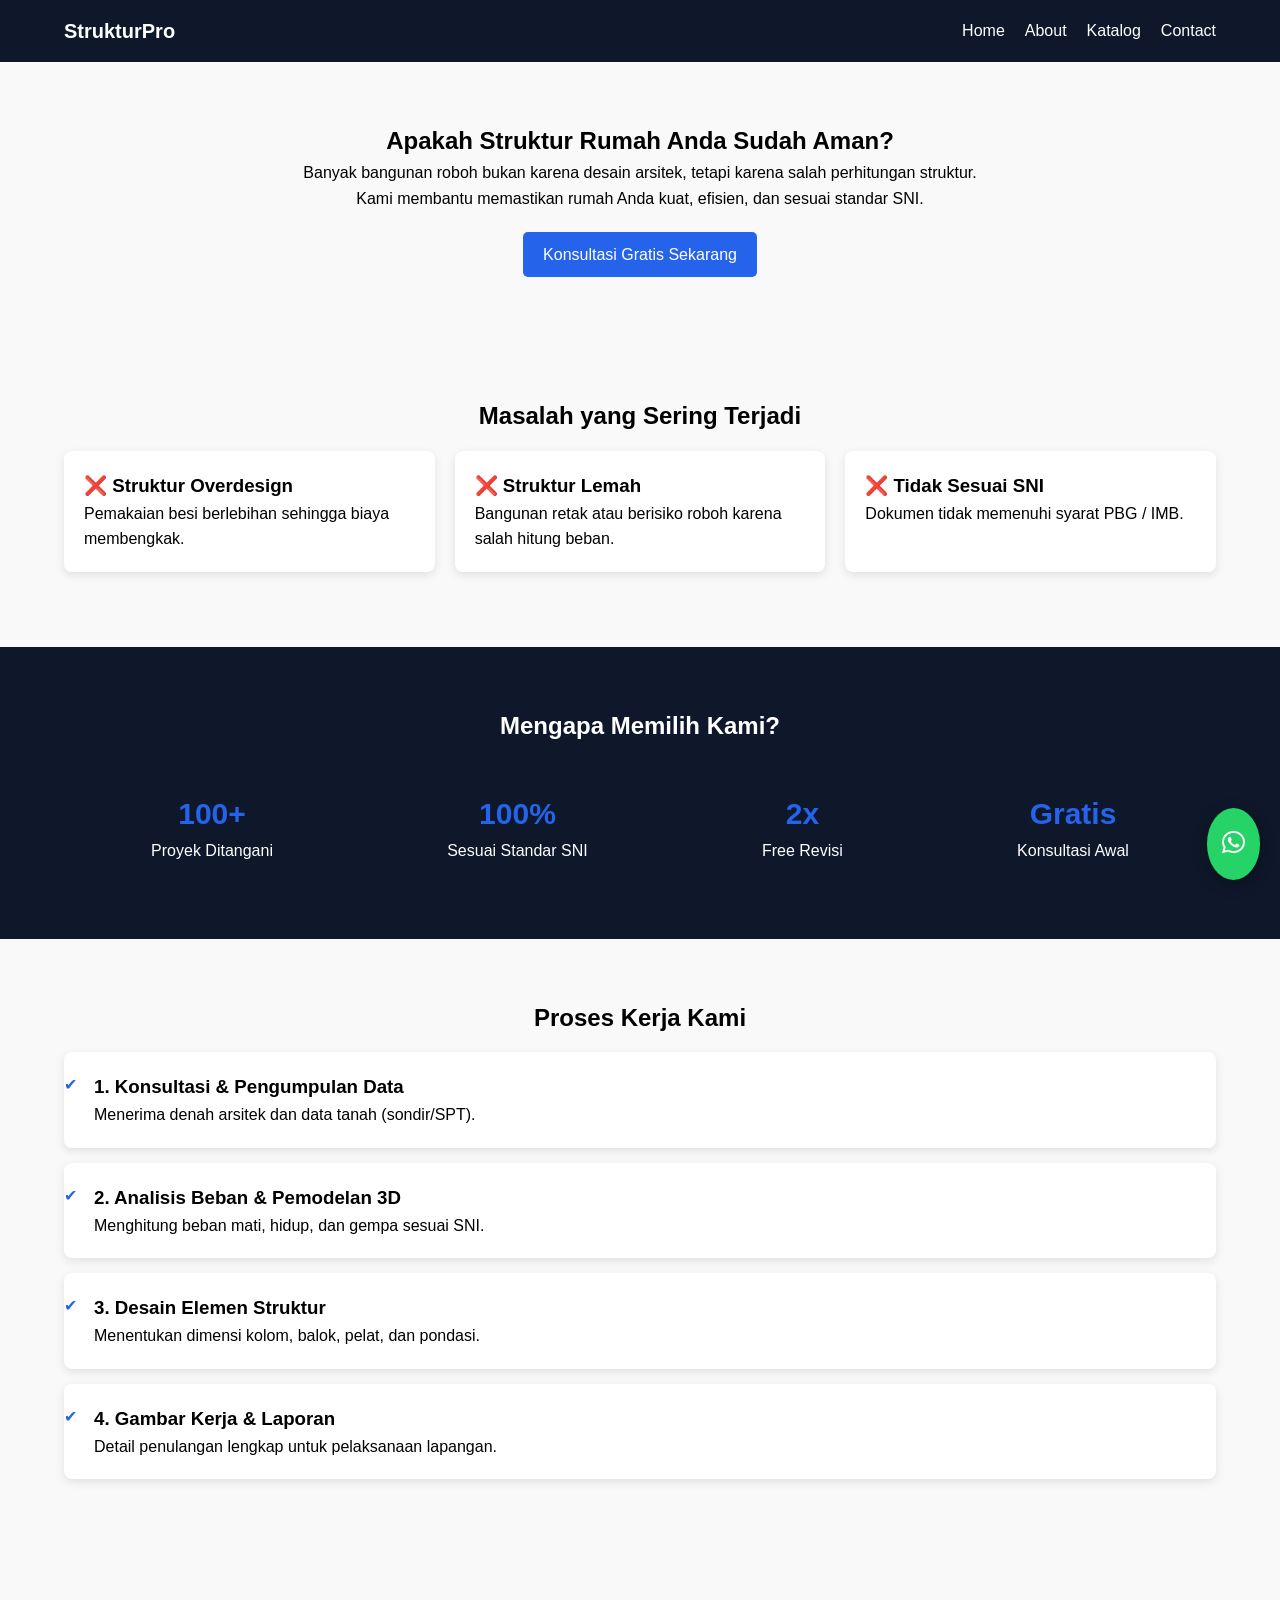
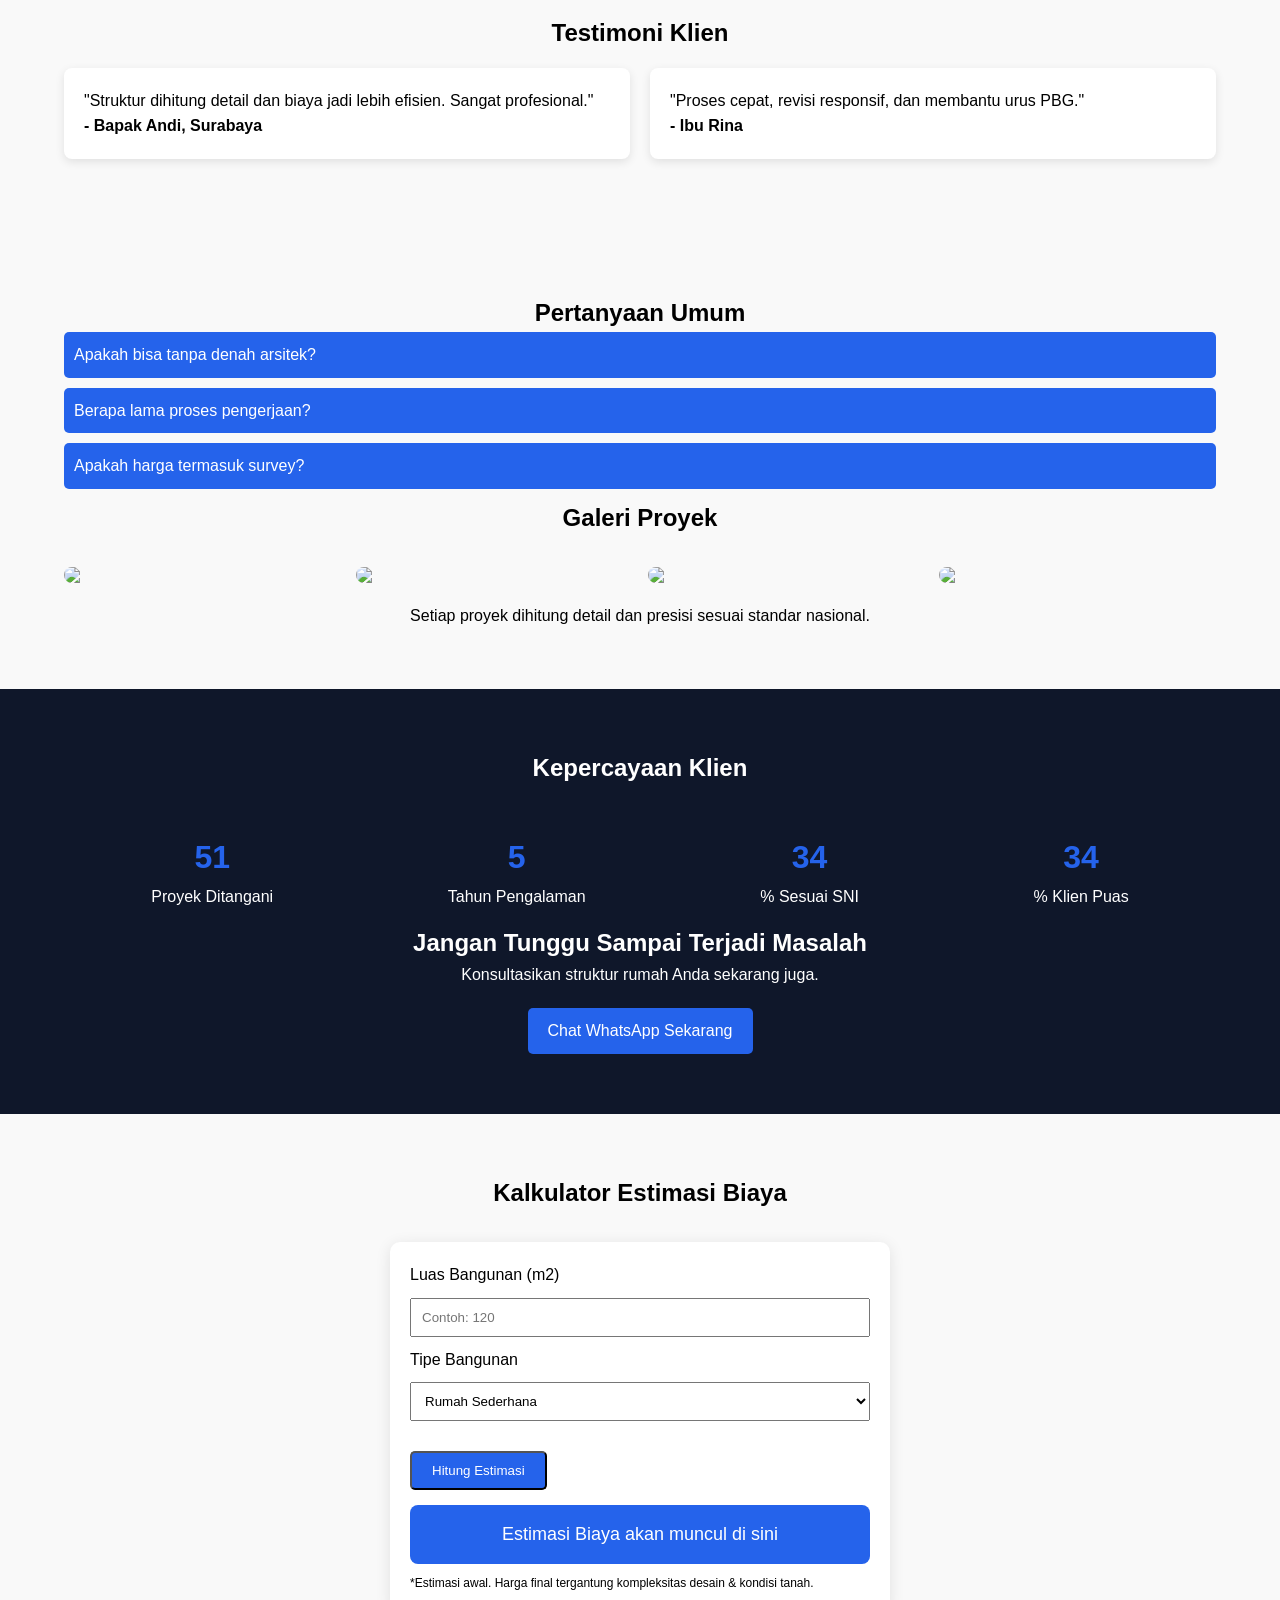
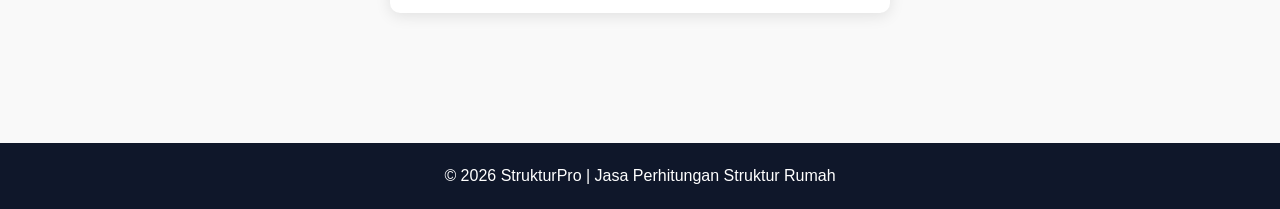
==== index.html @ 91f628e6 "Add files via upload" ====
<!DOCTYPE html>
<html lang="id">
<head>
<link rel="stylesheet" href="https://cdnjs.cloudflare.com/ajax/libs/font-awesome/6.5.0/css/all.min.css">
<meta charset="UTF-8">
<meta name="viewport" content="width=device-width, initial-scale=1.0">
<meta name="description" content="Jasa perhitungan struktur rumah dan bangunan profesional sesuai standar SNI. Melayani Surabaya dan seluruh Indonesia. Analisis beban, desain kolom balok, gambar kerja struktur, dan pendampingan PBG/IMB.">

<meta name="keywords" content="
jasa perhitungan struktur,
jasa hitung struktur rumah,
konsultan struktur bangunan,
perhitungan struktur SNI,
desain struktur rumah 2 lantai,
jasa analisis beban bangunan,
gambar kerja struktur DED,
jasa struktur Surabaya,
konsultan teknik sipil Surabaya,
hitung kolom balok pelat,
jasa struktur gedung bertingkat,
perhitungan pondasi rumah,
jasa struktur gudang,
konsultan PBG IMB,
jasa hitung struktur profesional
">

<meta name="author" content="StrukturPro - Jasa Perhitungan Struktur Bangunan">

<title>Jasa Perhitungan Struktur Rumah & Bangunan | Konsultan Struktur SNI Surabaya</title>

<link rel="stylesheet" href="style.css">
</head>
<body>

<header>
<div class="container">
<nav>
<div class="logo">
    <a href="index.html">StrukturPro</a>
</div>
<div class="menu-toggle">☰</div>
<ul>
<li><a href="index.html">Home</a></li>
<li><a href="about.html">About</a></li>
<li><a href="katalog.html">Katalog</a></li>
<li><a href="contact.html">Contact</a></li>
</ul>
</nav>
</div>
</header>

<section class="section container center">
<h2>Apakah Struktur Rumah Anda Sudah Aman?</h2>
<p>Banyak bangunan roboh bukan karena desain arsitek, tetapi karena salah perhitungan struktur.</p>
<p>Kami membantu memastikan rumah Anda kuat, efisien, dan sesuai standar SNI.</p>
<a href="contact.html" class="btn">Konsultasi Gratis Sekarang</a>
</section>

<section class="section">
<div class="container">
<h2 class="center">Masalah yang Sering Terjadi</h2>
<div class="grid">
<div class="card">
<h3>❌ Struktur Overdesign</h3>
<p>Pemakaian besi berlebihan sehingga biaya membengkak.</p>
</div>
<div class="card">
<h3>❌ Struktur Lemah</h3>
<p>Bangunan retak atau berisiko roboh karena salah hitung beban.</p>
</div>
<div class="card">
<h3>❌ Tidak Sesuai SNI</h3>
<p>Dokumen tidak memenuhi syarat PBG / IMB.</p>
</div>
</div>
</div>
</section>

<section class="section-dark section">
<div class="container center">
<h2>Mengapa Memilih Kami?</h2>

<div class="stats">
<div class="stat-box">
<h3>100+</h3>
<p>Proyek Ditangani</p>
</div>
<div class="stat-box">
<h3>100%</h3>
<p>Sesuai Standar SNI</p>
</div>
<div class="stat-box">
<h3>2x</h3>
<p>Free Revisi</p>
</div>
<div class="stat-box">
<h3>Gratis</h3>
<p>Konsultasi Awal</p>
</div>
</div>
</div>
</section>

<section class="section container">
<h2 class="center">Proses Kerja Kami</h2>

<div class="card process-step">
<h3>1. Konsultasi & Pengumpulan Data</h3>
<p>Menerima denah arsitek dan data tanah (sondir/SPT).</p>
</div>

<div class="card process-step">
<h3>2. Analisis Beban & Pemodelan 3D</h3>
<p>Menghitung beban mati, hidup, dan gempa sesuai SNI.</p>
</div>

<div class="card process-step">
<h3>3. Desain Elemen Struktur</h3>
<p>Menentukan dimensi kolom, balok, pelat, dan pondasi.</p>
</div>

<div class="card process-step">
<h3>4. Gambar Kerja & Laporan</h3>
<p>Detail penulangan lengkap untuk pelaksanaan lapangan.</p>
</div>
</section>

<section class="section container">
<h2 class="center">Testimoni Klien</h2>

<div class="grid">
<div class="card">
<p>"Struktur dihitung detail dan biaya jadi lebih efisien. Sangat profesional."</p>
<strong>- Bapak Andi, Surabaya</strong>
</div>
<div class="card">
<p>"Proses cepat, revisi responsif, dan membantu urus PBG."</p>
<strong>- Ibu Rina</strong>
</div>
</div>
</section>

<section class="section container">
<h2 class="center">Pertanyaan Umum</h2>

<div class="faq-item">
<div class="faq-question">Apakah bisa tanpa denah arsitek?</div>
<div class="faq-answer">Bisa, kami dapat membantu membuatkan denah sesuai kesepakatan.</div>
</div>

<div class="faq-item">
<div class="faq-question">Berapa lama proses pengerjaan?</div>
<div class="faq-answer">Tergantung luas dan kompleksitas, rata-rata 5–14 hari kerja.</div>
</div>

<div class="faq-item">
<div class="faq-question">Apakah harga termasuk survey?</div>
<div class="faq-answer">Gratis survey area Surabaya. Luar kota ada biaya tambahan.</div>
</div>
<h2 class="center">Galeri Proyek</h2>

<div class="gallery">
<img src="https://images.unsplash.com/photo-1600585154340-be6161a56a0c">
<img src="https://images.unsplash.com/photo-1605276374104-dee2a0ed3cd6">
<img src="https://images.unsplash.com/photo-1572120360610-d971b9d7767c">
<img src="https://images.unsplash.com/photo-1600566753086-00f18fb6b3ea">
</div>

<p class="center" style="margin-top:20px;">
Setiap proyek dihitung detail dan presisi sesuai standar nasional.
</p>
</section>

<section class="section-dark section center">
<div class="container">
<h2>Kepercayaan Klien</h2>

<div class="stats">
<div class="stat-box">
<div class="stat-number" data-target="150">0</div>
<p>Proyek Ditangani</p>
</div>

<div class="stat-box">
<div class="stat-number" data-target="12">0</div>
<p>Tahun Pengalaman</p>
</div>

<div class="stat-box">
<div class="stat-number" data-target="100">0</div>
<p>% Sesuai SNI</p>
</div>

<div class="stat-box">
<div class="stat-number" data-target="98">0</div>
<p>% Klien Puas</p>
</div>
</div>
</div>
<h2>Jangan Tunggu Sampai Terjadi Masalah</h2>
<p>Konsultasikan struktur rumah Anda sekarang juga.</p>
<a href="https://wa.me/6285188642611" class="btn">Chat WhatsApp Sekarang</a>
</section>

<a href="https://wa.me/6285188642611" class="whatsapp-float">
    <i class="fa-brands fa-whatsapp"></i>
</a>
<section class="section">
<div class="container">
<h2 class="center">Kalkulator Estimasi Biaya</h2>

<div class="calculator">
<label>Luas Bangunan (m2)</label>
<input type="number" id="luas" placeholder="Contoh: 120">

<label>Tipe Bangunan</label>
<select id="tipe">
<option value="sederhana">Rumah Sederhana</option>
<option value="mewah">Rumah Mewah</option>
<option value="gedung">Gedung / Gudang</option>
</select>

<button onclick="hitungEstimasi()" class="btn">Hitung Estimasi</button>

<div class="result-box" id="hasilEstimasi">
Estimasi Biaya akan muncul di sini
</div>

<p style="font-size:12px; margin-top:10px;">
*Estimasi awal. Harga final tergantung kompleksitas desain & kondisi tanah.
</p>
</div>
</div>
</section>

<footer>
<p>© 2026 StrukturPro | Jasa Perhitungan Struktur Rumah</p>
</footer>

<script src="script.js"></script>
</body>
</html>
---- style.css ----
* {
    margin: 0;
    padding: 0;
    box-sizing: border-box;
    font-family: 'Segoe UI', sans-serif;
}

body {
    line-height: 1.6;
    background: #f9f9f9;
}

header {
    background: #0f172a;
    color: white;
    padding: 15px 0;
    position: sticky;
    top: 0;
    z-index: 1000;
}

.container {
    width: 90%;
    max-width: 1200px;
    margin: auto;
}

nav {
    display: flex;
    justify-content: space-between;
    align-items: center;
}

.logo {
    font-weight: bold;
    font-size: 20px;
}

nav ul {
    list-style: none;
    display: flex;
}

nav ul li {
    margin-left: 20px;
}

nav ul li a {
    text-decoration: none;
    color: white;
    font-weight: 500;
}

.hero {
    background: linear-gradient(rgba(0,0,0,0.6), rgba(0,0,0,0.6)),
    url('https://images.unsplash.com/photo-1503387762-592deb58ef4e');
    background-size: cover;
    background-position: center;
    color: white;
    padding: 100px 20px;
    text-align: center;
}

.hero h1 {
    font-size: 40px;
}

.btn {
    display: inline-block;
    margin-top: 20px;
    padding: 10px 20px;
    background: #2563eb;
    color: white;
    text-decoration: none;
    border-radius: 5px;
}

.section {
    padding: 60px 0;
}

.card {
    background: white;
    padding: 20px;
    margin: 15px 0;
    border-radius: 8px;
    box-shadow: 0 3px 10px rgba(0,0,0,0.1);
}

.grid {
    display: grid;
    grid-template-columns: repeat(auto-fit, minmax(250px, 1fr));
    gap: 20px;
}

footer {
    background: #0f172a;
    color: white;
    text-align: center;
    padding: 20px;
    margin-top: 40px;
}

/* Contact Form */
form input, form textarea {
    width: 100%;
    padding: 10px;
    margin: 10px 0;
    border-radius: 5px;
    border: 1px solid #ccc;
}

form button {
    background: #2563eb;
    color: white;
    padding: 10px;
    border: none;
    width: 100%;
    border-radius: 5px;
}

/* Mobile */
.menu-toggle {
    display: none;
    cursor: pointer;
}

@media(max-width: 768px){
    nav ul {
        flex-direction: column;
        display: none;
        background: #0f172a;
        width: 100%;
        position: absolute;
        top: 60px;
        left: 0;
        padding: 20px;
    }

    nav ul.active {
        display: flex;
    }

    .menu-toggle {
        display: block;
    }
}
.section-dark {
    background: #0f172a;
    color: white;
}

.center {
    text-align: center;
}

.stats {
    display: flex;
    justify-content: space-around;
    flex-wrap: wrap;
    margin-top: 30px;
}

.stat-box {
    text-align: center;
    margin: 15px;
}

.stat-box h3 {
    font-size: 30px;
    color: #2563eb;
}

.process-step {
    position: relative;
    padding-left: 30px;
}

.process-step::before {
    content: "✔";
    position: absolute;
    left: 0;
    color: #2563eb;
}

.faq-item {
    margin-bottom: 10px;
}

.faq-question {
    background: #2563eb;
    color: white;
    padding: 10px;
    cursor: pointer;
    border-radius: 5px;
}

.faq-answer {
    display: none;
    background: #f1f1f1;
    padding: 10px;
    border-radius: 5px;
}

.whatsapp-float {
    position: fixed;
    bottom: 20px;
    right: 20px;
    background: #25D366;
    color: white;
    padding: 15px;
    border-radius: 50%;
    font-size: 22px;
    text-decoration: none;
}
/* Counter */
.stat-number {
    font-size: 32px;
    font-weight: bold;
    color: #2563eb;
}

/* Gallery */
.gallery {
    display: grid;
    grid-template-columns: repeat(auto-fit, minmax(250px,1fr));
    gap: 15px;
    margin-top: 30px;
}

.gallery img {
    width: 100%;
    border-radius: 10px;
    transition: 0.3s;
    cursor: pointer;
}

.gallery img:hover {
    transform: scale(1.05);
}

/* Calculator */
.calculator {
    background: white;
    padding: 20px;
    border-radius: 10px;
    box-shadow: 0 3px 15px rgba(0,0,0,0.1);
    max-width: 500px;
    margin: 30px auto;
}

.calculator input, .calculator select {
    width: 100%;
    padding: 10px;
    margin: 10px 0;
}

.result-box {
    background: #2563eb;
    color: white;
    padding: 15px;
    border-radius: 8px;
    text-align: center;
    margin-top: 15px;
    font-size: 18px;
}
.logo a {
    text-decoration: none;
    color: white;
}
.logo a:hover {
    color: #2563eb;
}
.section-dark {
    background: #0f172a;
    color: white;
}

.section-dark .card {
    background: #1e293b;   /* warna card lebih terang dari background */
    color: white;
}

.section-dark .card h3 {
    color: #60a5fa;  /* biru elegan untuk judul */
}

.section-dark ul li {
    margin-bottom: 8px;
}
.section-dark .card:hover {
    transform: translateY(-5px);
    transition: 0.3s;
}
.whatsapp-float {
    position: fixed;
    bottom: 20px;
    right: 20px;
    background: #25D366;
    color: white;
    padding: 15px;
    border-radius: 50%;
    font-size: 26px;
    text-decoration: none;
    box-shadow: 0 4px 15px rgba(0,0,0,0.3);
}
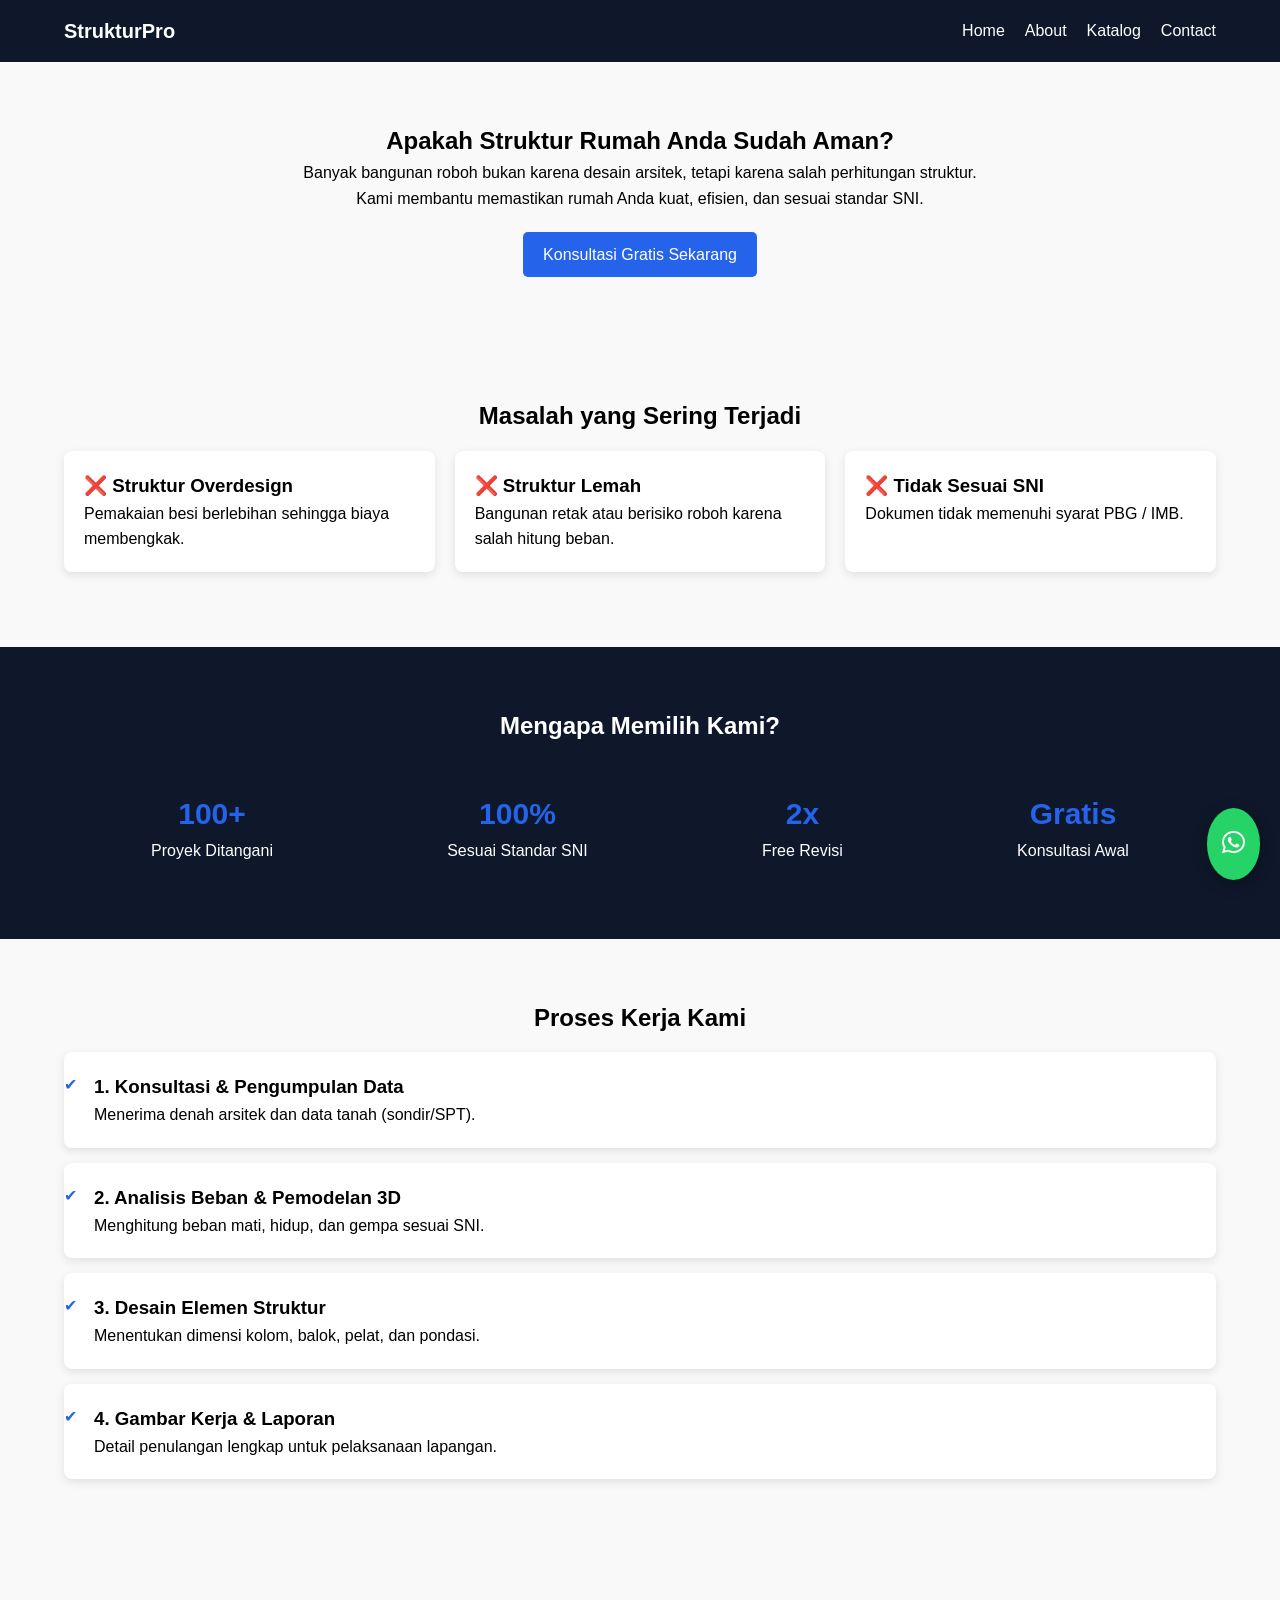
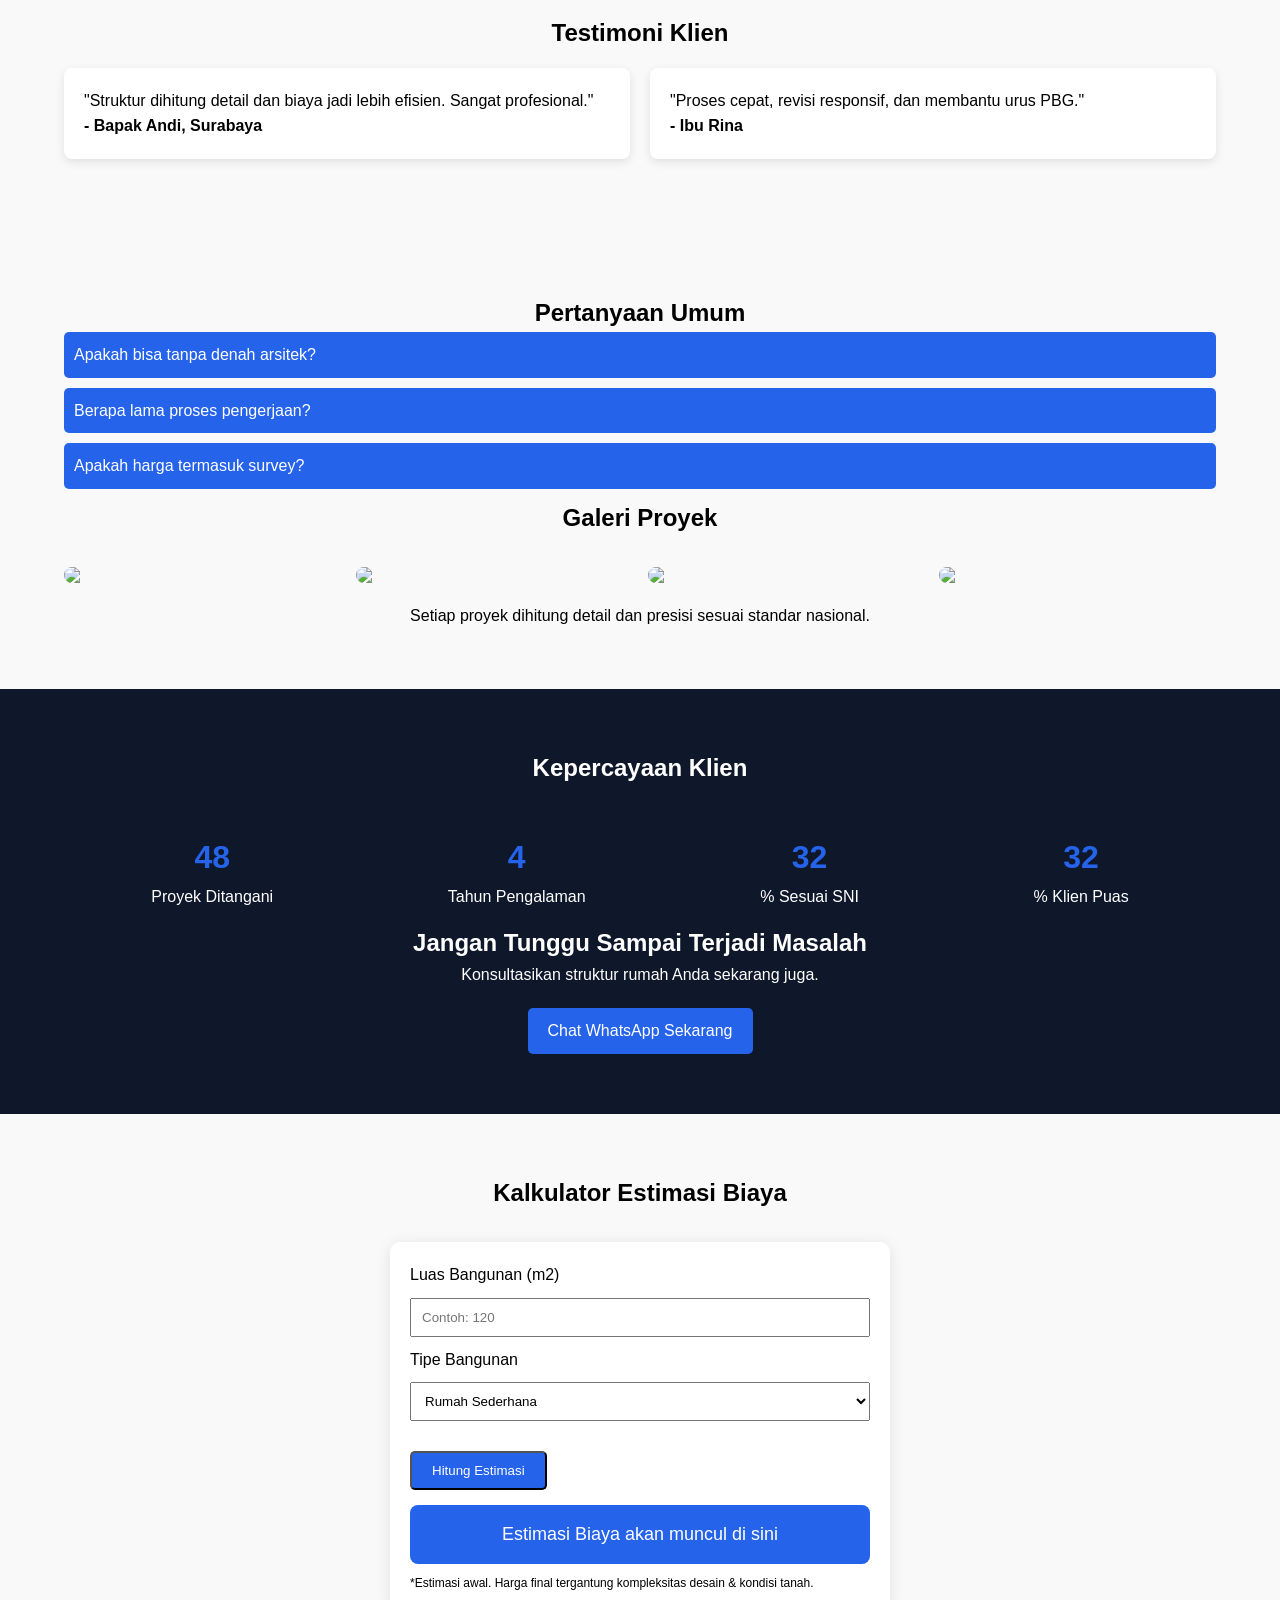
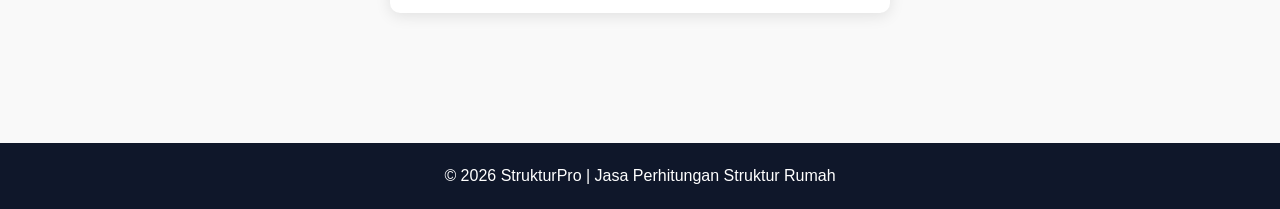
==== commit ea375c1d: "Update index.html" ====
--- a/index.html
+++ b/index.html
@@ -235,8 +235,23 @@
 
 <footer>
 <p>© 2026 StrukturPro | Jasa Perhitungan Struktur Rumah</p>
+    <!-- Default Statcounter code for strukturbangunan
+https://strukturbangunan.github.io/hitungstruktur -->
+<script type="text/javascript">
+var sc_project=13204926; 
+var sc_invisible=1; 
+var sc_security="9abb6a94"; 
+</script>
+<script type="text/javascript"
+src="https://www.statcounter.com/counter/counter.js" async></script>
+<noscript><div class="statcounter"><a title="Web Analytics"
+href="https://statcounter.com/" target="_blank"><img class="statcounter"
+src="https://c.statcounter.com/13204926/0/9abb6a94/1/" alt="Web Analytics"
+referrerPolicy="no-referrer-when-downgrade"></a></div></noscript>
+<!-- End of Statcounter Code -->
 </footer>
 
 <script src="script.js"></script>
 </body>
 </html>
+
